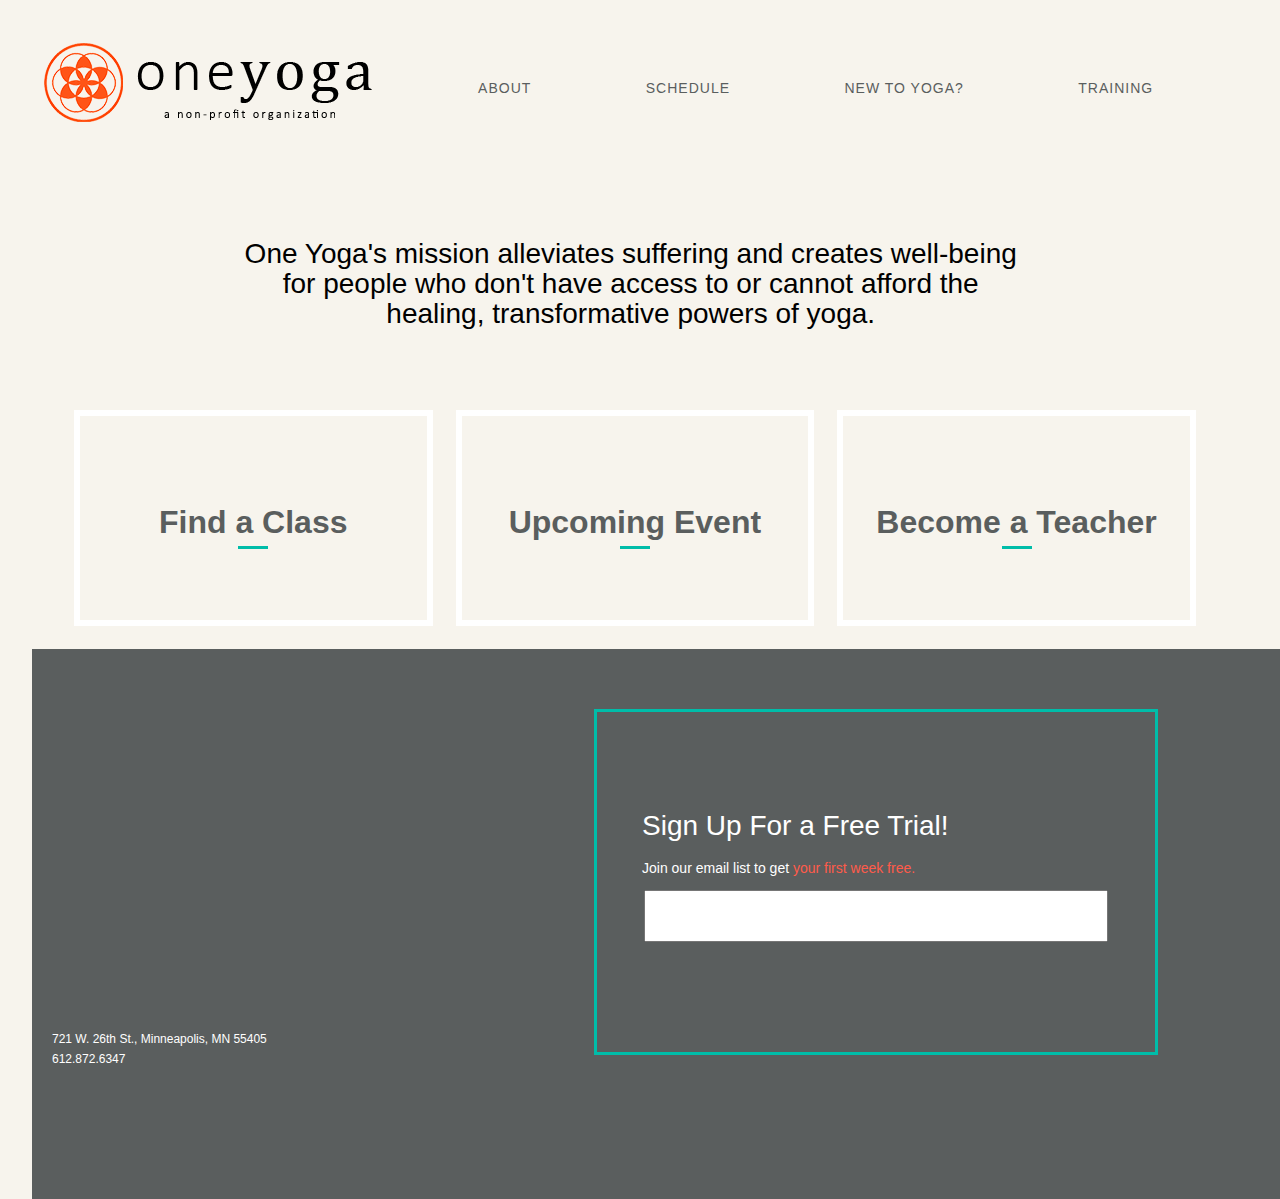
==== Assignments/OneYogaProject/index.html @ 0b42191d "One Yoga Unit 6" ====
<!DOCTYPE html>
<html>

<head>
	<title>One Yoga</title>
	<link rel="stylesheet" type="text/css" href="reset.css">
	<link rel="stylesheet" type="text/css" href="style.css">
	<link href='http://fonts.googleapis.com/css?family=Lato:300,700,900' rel='stylesheet' type='text/css'>
	<!--<script src="https://maps.googleapis.com/maps/api/js">
	function initialize() {
    var mapCanvas = document.getElementById('map_canvas');
    var mapOptions = {
      center: new google.maps.LatLng(44.5403, -78.5463),
      zoom: 8,
      mapTypeId: google.maps.MapTypeId.ROADMAP
    }
    var map = new google.maps.Map(mapCanvas, mapOptions);
  }
  google.maps.event.addDomListener(window, 'load', initialize);
	</script>-->
</head>



<body>
	<div id="header">

		<div id="logo">
			<img src="imgs/logo.png" alt="One Yoga"/>
		</div>

		<ul id="nav">
			<li class="menulink"><a href="#">About</a></li>
			<li class="menulink"><a href="#">Schedule</a></li>
			<li class="menulink"><a href="#">New to Yoga?</a></li>
			<li class="menulink"><a href="#">Training</a></li>
		</ul>
	<div style="clear: both"></div>
	</div><!--end of header div-->

	<div id="content">

	<!--<img src="xx" alt"Hero Image"/>-->

	<div id="mission">
		<p id="missiontext">One Yoga's mission alleviates suffering and creates well-being<br />for people who don't have access to or cannot afford the<br />healing, transformative powers of yoga.</p>
	</div><!--end of mission div-->

	<div class="promocontainer">
		<div class="promoblocks">
				<h1>Find a Class</h1>
				<hr>
		</div>
		<div class="promoblocks">
			<h1>Upcoming Event</h1>
			<hr>
		</div>
		<div class="promoblocks">
			<h1>Become a Teacher</h1>
			<hr>
		</div>
	</div class="promocontainer"><!--end of promo container div-->

	<footer>
		<section id="directions">
			<script id="map" type="text/javascript" src="http://maps.google.com/maps/api/js?sensor=false"></script><div style="overflow:hidden;height:300px;width:500px;"><div id="gmap_canvas" style="height:300px;width:500px;"></div><style>#gmap_canvas img{max-width:none!important;background:none!important}</style><a class="google-map-code" href="http://www.trivoo.net/gutscheine/sheego/" id="get-map-data">trivoo</a></div><script type="text/javascript"> function init_map(){var myOptions = {zoom:14,center:new google.maps.LatLng(44.9553898,-93.28889029999999),mapTypeId: google.maps.MapTypeId.ROADMAP};map = new google.maps.Map(document.getElementById("gmap_canvas"), myOptions);marker = new google.maps.Marker({map: map,position: new google.maps.LatLng(44.9553898, -93.28889029999999)});infowindow = new google.maps.InfoWindow({content:"<b>One Yoga</b><br/>721 W 26th Street<br/>55405 Minneapolis" });google.maps.event.addListener(marker, "click", function(){infowindow.open(map,marker);});}google.maps.event.addDomListener(window, 'load', init_map);</script>
			<!--end of google map-->
		</section><!--end of directions section-->
		<section id="info">
			<h3 id="footeraddress">721 W. 26th St., Minneapolis, MN 55405</h3>
			<br>
			<h3 id="phnumber">612.872.6347</h3>
		</section><!--endn of info section-->

		<section id="emailentry">
			<h1 id="signup">Sign Up For a Free Trial!</h1>
			<br>
			<h2>Join our email list to get<em> your first week free.</em></h2>
			<input type="text"/>
		</section><!--end of email entry section-->
	</footer>

	</div><!--end of content div-->
</body>

</html>
---- Assignments/OneYogaProject/style.css ----
body {
	background-color:#F7F4ED;
	text-align: center;
	font-family: 'Lato 300', sans-serif;
}

#nav, #header{
	margin:1%;
}

#content, #mission, .promocontainer, #missiontext {
	max-width:95%;
	min-width:75%;
}

#content{
	overflow:auto;
}

#logo{
	float:left;
	margin-right:30px;
	width:20%;
	padding:20px;
}

ul#nav{
	width:70%;
	text-align: center;
	float:right;
	display:inline;
	padding-top:55px;
}

li.menulink{
	margin:15px;
	display:inline;
	font-size:14px;
	text-transform: uppercase;
	letter-spacing: 1px;
}

a {
  color: #5A5E5E;
  text-decoration: none;
  padding: 20px 40px;
}

a:hover {
	background-color:white;
}

a:visited {
}

a:active {
	background-color:#FF5B4A;
}

#content{
	margin: 10px auto;
	padding:20px;
}

#mission{
	height:200px;
	/*border:solid;
	border-color:#5A5E5E;*/
}

#missiontext{
	width:100%;
	line-height: 30px;
	text-align: center;
	font-size: 28px;
	font-weight: 100;
	overflow: auto;
	/*padding:1% auto;*/
}

.promocontainer{
	height:240px;
	margin:10px auto;
	/*border:solid;
	border-color:#5A5E5E;*/
}

.promoblocks{
	width:30%;
	height:85%;
	margin:1%;
	float: left;
	border:solid;
	border-width:6px;
	border-color:white;
}

h1{
	width:100%;
	margin-top: 90px;
	margin-bottom:5px;
	margin-left:auto;
	margin-right:auto;
	font-size:32px;
	text-align: center;
	font-weight:900;
	color:#5A5E5E;
}

hr {
	background-color: #00BDA9;
	border-style:none;
	width: 30px;
	height:3px;
}

p{
	width:80%;
	padding:50px;
}

h3 {
	color:white;
	display: inline;
}

footer {
	width:100%;
	margin:0;
	padding:50px 0 0 0;
	height:500px;
	position: absolute;
  	background: #5A5E5E;  
}

footer {
    overflow-x: hidden;
}
/*
#directions {
	width:500px;
	padding:25px;
	float:left;
	margin:0 20px;
	/*border:solid;
	border-color:white;
}

#info {
	width:500px;
	padding:0 25px;
	margin:0 20px;
	text-align: left;
	font-size:12px;
	line-height: 20px;
	font-weight: 300;
	/*border:solid;
	border-color:white;
}

#emailentry {
	width:500px;
	display: inline;
	float:left;
	border:solid;
	border-color:white;
	clear:both;
}
*/

#directions, #emailentry{
	width:40%;
	float:left;
	padding:10px;
	margin:10px;
}

#directions {
	/*border:solid;
	border-color:white;*/
}

#info {
	margin:0 20px;
	text-align: left;
	font-size:12px;
	line-height: 20px;
	font-weight: 300;
	position:absolute;
	top:380px;
	/*border:solid;
	border-color:white;*/
}

#emailentry {
	width:538px;
	height:320px;
	border:solid;
	border-color:#00BDA9;
}

#emailentry h1 {	
	margin-left:35px;
	color:white;
	font-size:28px;
	text-align: left;
	font-weight: 500;
}

#emailentry h2{
	margin-left:35px;
	color:white;
	font-size:14px;
	text-align: left;
	font-weight: 300;
}

em {
	color:#FF5B4A;
}

input {
	width: 80%;
	font-size: 16px;
	margin-top: 15px;
	letter-spacing: 1px;
	text-transform: uppercase;
	position: relative;
	padding: 15px 15px;
	height: auto;
}
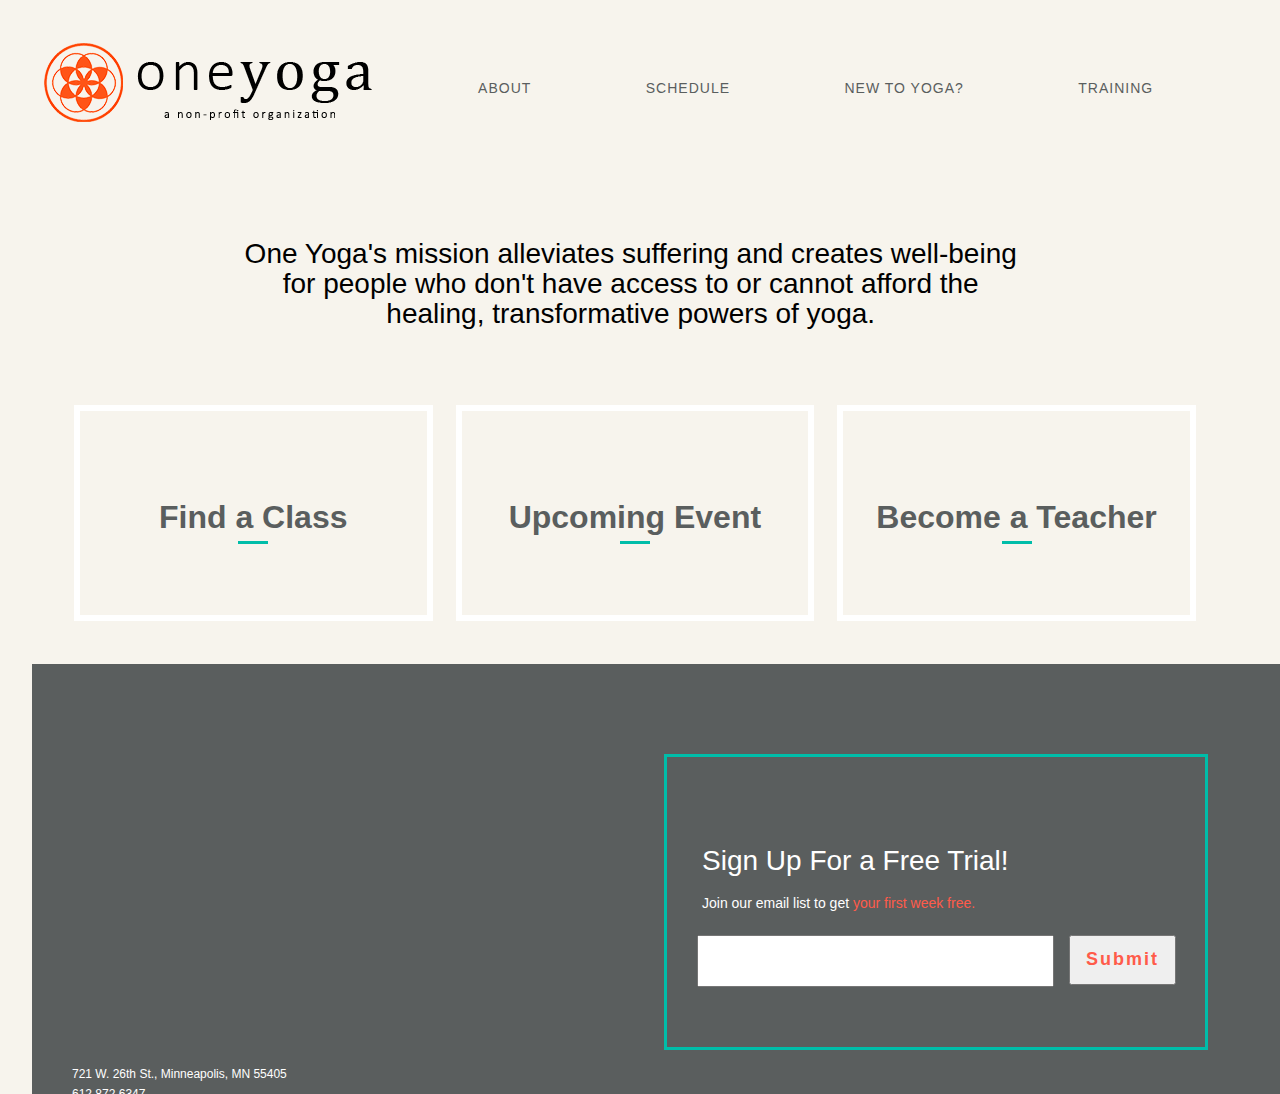
==== commit f8ecdba5: "unit6changes" ====
--- a/Assignments/OneYogaProject/index.html
+++ b/Assignments/OneYogaProject/index.html
@@ -76,7 +76,12 @@
 			<h1 id="signup">Sign Up For a Free Trial!</h1>
 			<br>
 			<h2>Join our email list to get<em> your first week free.</em></h2>
-			<input type="text"/>
+		<fieldset>
+		<input id="emailfield"><type="text" name="email"></submit>
+		<!--<input id="submitbutton"><type="submit" name="Submit" value="Submit"></submit>-->
+		<!--<a class="submitlink" href="#">Submit</a>-->
+		<button class="submitbutton">Submit</button>
+		</fieldset>
 		</section><!--end of email entry section-->
 	</footer>
 
--- a/Assignments/OneYogaProject/style.css
+++ b/Assignments/OneYogaProject/style.css
@@ -1,6 +1,5 @@
 body {
 	background-color:#F7F4ED;
-	text-align: center;
 	font-family: 'Lato 300', sans-serif;
 }
 
@@ -80,7 +79,7 @@
 
 .promocontainer{
 	height:240px;
-	margin:10px auto;
+	margin:5px auto 30px auto;
 	/*border:solid;
 	border-color:#5A5E5E;*/
 }
@@ -128,7 +127,6 @@
 	width:100%;
 	margin:0;
 	padding:50px 0 0 0;
-	height:500px;
 	position: absolute;
   	background: #5A5E5E;  
 }
@@ -136,43 +134,11 @@
 footer {
     overflow-x: hidden;
 }
-/*
-#directions {
-	width:500px;
-	padding:25px;
-	float:left;
-	margin:0 20px;
-	/*border:solid;
-	border-color:white;
-}
-
-#info {
-	width:500px;
-	padding:0 25px;
-	margin:0 20px;
-	text-align: left;
-	font-size:12px;
-	line-height: 20px;
-	font-weight: 300;
-	/*border:solid;
-	border-color:white;
-}
-
-#emailentry {
-	width:500px;
-	display: inline;
-	float:left;
-	border:solid;
-	border-color:white;
-	clear:both;
-}
-*/
-
-#directions, #emailentry{
+
+#directions, #emailentry {
 	width:40%;
 	float:left;
-	padding:10px;
-	margin:10px;
+	margin:40px;
 }
 
 #directions {
@@ -181,20 +147,20 @@
 }
 
 #info {
-	margin:0 20px;
+	margin:0 40px;
 	text-align: left;
 	font-size:12px;
 	line-height: 20px;
 	font-weight: 300;
 	position:absolute;
-	top:380px;
+	top:400px;
 	/*border:solid;
 	border-color:white;*/
 }
 
 #emailentry {
 	width:538px;
-	height:320px;
+	height:290px;
 	border:solid;
 	border-color:#00BDA9;
 }
@@ -219,17 +185,34 @@
 	color:#FF5B4A;
 }
 
-input {
-	width: 80%;
+#emailfield {
+	width: 60%;
+	height:50px;
 	font-size: 16px;
-	margin-top: 15px;
+	float:left;
+	margin-top:25px;
+	margin-left: 30px;
 	letter-spacing: 1px;
 	text-transform: uppercase;
 	position: relative;
-	padding: 15px 15px;
+	padding: 15px;
 	height: auto;
 }
 
-
-
-
+.submitbutton {
+	width:20%;
+	height:50px;
+	margin-top:25px;
+	margin-left:15px;
+	margin-right:20px;
+	display: inline;
+	text-align:center;
+	color:#FF5B4A;
+	letter-spacing: 2px;
+	font-size: 18px;
+	font-weight: 700;
+}
+
+
+
+
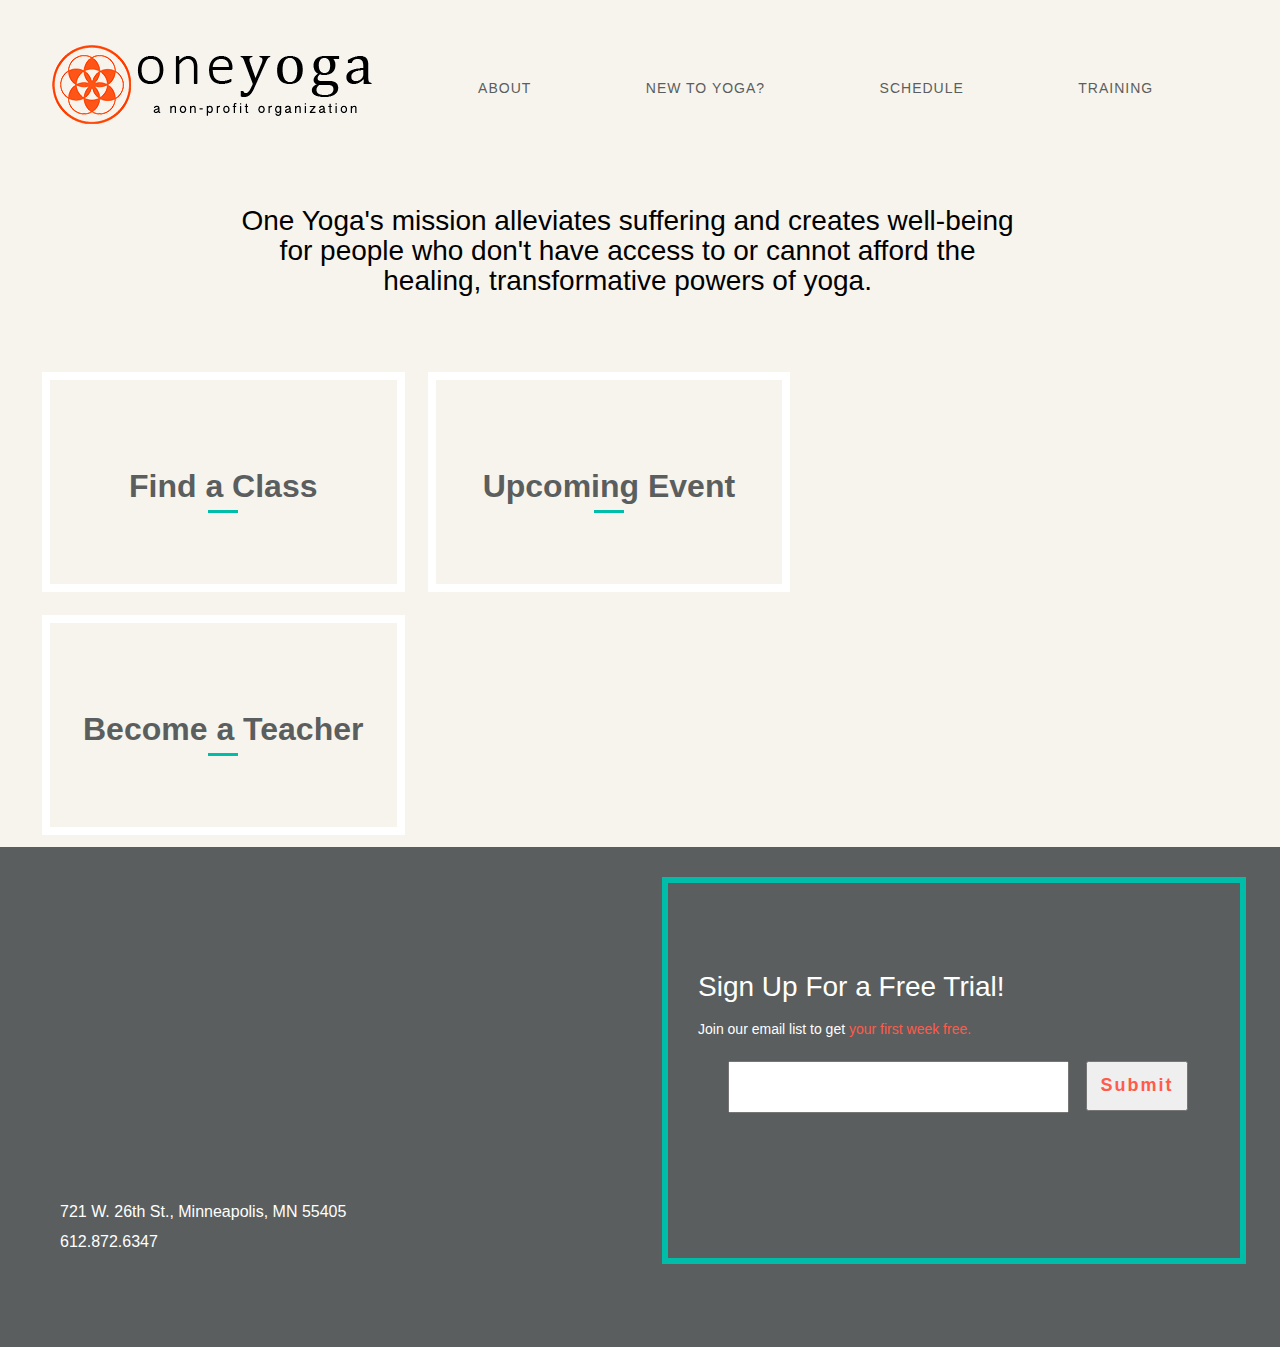
==== commit 195e2c72: "index changes" ====
--- a/Assignments/OneYogaProject/index.html
+++ b/Assignments/OneYogaProject/index.html
@@ -6,18 +6,6 @@
 	<link rel="stylesheet" type="text/css" href="reset.css">
 	<link rel="stylesheet" type="text/css" href="style.css">
 	<link href='http://fonts.googleapis.com/css?family=Lato:300,700,900' rel='stylesheet' type='text/css'>
-	<!--<script src="https://maps.googleapis.com/maps/api/js">
-	function initialize() {
-    var mapCanvas = document.getElementById('map_canvas');
-    var mapOptions = {
-      center: new google.maps.LatLng(44.5403, -78.5463),
-      zoom: 8,
-      mapTypeId: google.maps.MapTypeId.ROADMAP
-    }
-    var map = new google.maps.Map(mapCanvas, mapOptions);
-  }
-  google.maps.event.addDomListener(window, 'load', initialize);
-	</script>-->
 </head>
 
 
@@ -31,11 +19,10 @@
 
 		<ul id="nav">
 			<li class="menulink"><a href="#">About</a></li>
+			<li class="menulink"><a href="#">New to Yoga?</a></li>
 			<li class="menulink"><a href="#">Schedule</a></li>
-			<li class="menulink"><a href="#">New to Yoga?</a></li>
 			<li class="menulink"><a href="#">Training</a></li>
 		</ul>
-	<div style="clear: both"></div>
 	</div><!--end of header div-->
 
 	<div id="content">
@@ -60,19 +47,23 @@
 			<hr>
 		</div>
 	</div class="promocontainer"><!--end of promo container div-->
+	</div><!--end of content div-->
 
 	<footer>
 		<section id="directions">
+		<div class="clearfix"></div>
 			<script id="map" type="text/javascript" src="http://maps.google.com/maps/api/js?sensor=false"></script><div style="overflow:hidden;height:300px;width:500px;"><div id="gmap_canvas" style="height:300px;width:500px;"></div><style>#gmap_canvas img{max-width:none!important;background:none!important}</style><a class="google-map-code" href="http://www.trivoo.net/gutscheine/sheego/" id="get-map-data">trivoo</a></div><script type="text/javascript"> function init_map(){var myOptions = {zoom:14,center:new google.maps.LatLng(44.9553898,-93.28889029999999),mapTypeId: google.maps.MapTypeId.ROADMAP};map = new google.maps.Map(document.getElementById("gmap_canvas"), myOptions);marker = new google.maps.Marker({map: map,position: new google.maps.LatLng(44.9553898, -93.28889029999999)});infowindow = new google.maps.InfoWindow({content:"<b>One Yoga</b><br/>721 W 26th Street<br/>55405 Minneapolis" });google.maps.event.addListener(marker, "click", function(){infowindow.open(map,marker);});}google.maps.event.addDomListener(window, 'load', init_map);</script>
-			<!--end of google map-->
-		</section><!--end of directions section-->
-		<section id="info">
+
+		<div id="directioninfo">
 			<h3 id="footeraddress">721 W. 26th St., Minneapolis, MN 55405</h3>
 			<br>
 			<h3 id="phnumber">612.872.6347</h3>
-		</section><!--endn of info section-->
+		</div><!--end of direction info div-->
+
+		</section><!--end of directions section-->
 
 		<section id="emailentry">
+		<div class="clearfix"></div>
 			<h1 id="signup">Sign Up For a Free Trial!</h1>
 			<br>
 			<h2>Join our email list to get<em> your first week free.</em></h2>
@@ -85,7 +76,6 @@
 		</section><!--end of email entry section-->
 	</footer>
 
-	</div><!--end of content div-->
 </body>
 
 </html>
--- a/Assignments/OneYogaProject/style.css
+++ b/Assignments/OneYogaProject/style.css
@@ -1,6 +1,7 @@
 body {
 	background-color:#F7F4ED;
 	font-family: 'Lato 300', sans-serif;
+	margin:0 auto;
 }
 
 #nav, #header{
@@ -8,8 +9,7 @@
 }
 
 #content, #mission, .promocontainer, #missiontext {
-	max-width:95%;
-	min-width:75%;
+	width:95%;
 }
 
 #content{
@@ -56,10 +56,10 @@
 	background-color:#FF5B4A;
 }
 
-#content{
+/*#content{
 	margin: 10px auto;
 	padding:20px;
-}
+}*/
 
 #mission{
 	height:200px;
@@ -90,7 +90,7 @@
 	margin:1%;
 	float: left;
 	border:solid;
-	border-width:6px;
+	border-width:8px;
 	border-color:white;
 }
 
@@ -124,49 +124,51 @@
 }
 
 footer {
-	width:100%;
-	margin:0;
-	padding:50px 0 0 0;
-	position: absolute;
-  	background: #5A5E5E;  
-}
-
-footer {
-    overflow-x: hidden;
-}
-
-#directions, #emailentry {
+	height:500px;
+  	background: #5A5E5E;
+	/*overflow-x: hidden;
+    overflow-y: scroll;*/
+}
+
+#emailentry, #directions {
 	width:40%;
-	float:left;
-	margin:40px;
-}
-
-#directions {
-	/*border:solid;
-	border-color:white;*/
-}
-
-#info {
-	margin:0 40px;
+	height:75%;
+	margin:30px;
+	padding:0 30px;
+	float: left;
+	text-align: center;
+}
+
+#map {
+	margin-bottom:20px;
+}
+
+#directioninfo {
+	font-size: 16px;
+	line-height: 30px;
+	margin-top:20px;
+	display: block;
+	width:310px;
 	text-align: left;
-	font-size:12px;
-	line-height: 20px;
-	font-weight: 300;
-	position:absolute;
-	top:400px;
-	/*border:solid;
-	border-color:white;*/
-}
+}
+
+.clearfix {
+    content: "";
+    display: inline;
+    height: 0;
+    clear: both;
+    visibility: hidden;
+}
+
 
 #emailentry {
-	width:538px;
-	height:290px;
 	border:solid;
 	border-color:#00BDA9;
+	border-width:6px;
 }
 
 #emailentry h1 {	
-	margin-left:35px;
+	/*margin-left:35px;*/
 	color:white;
 	font-size:28px;
 	text-align: left;
@@ -174,7 +176,6 @@
 }
 
 #emailentry h2{
-	margin-left:35px;
 	color:white;
 	font-size:14px;
 	text-align: left;
@@ -187,14 +188,12 @@
 
 #emailfield {
 	width: 60%;
-	height:50px;
 	font-size: 16px;
 	float:left;
 	margin-top:25px;
 	margin-left: 30px;
 	letter-spacing: 1px;
 	text-transform: uppercase;
-	position: relative;
 	padding: 15px;
 	height: auto;
 }
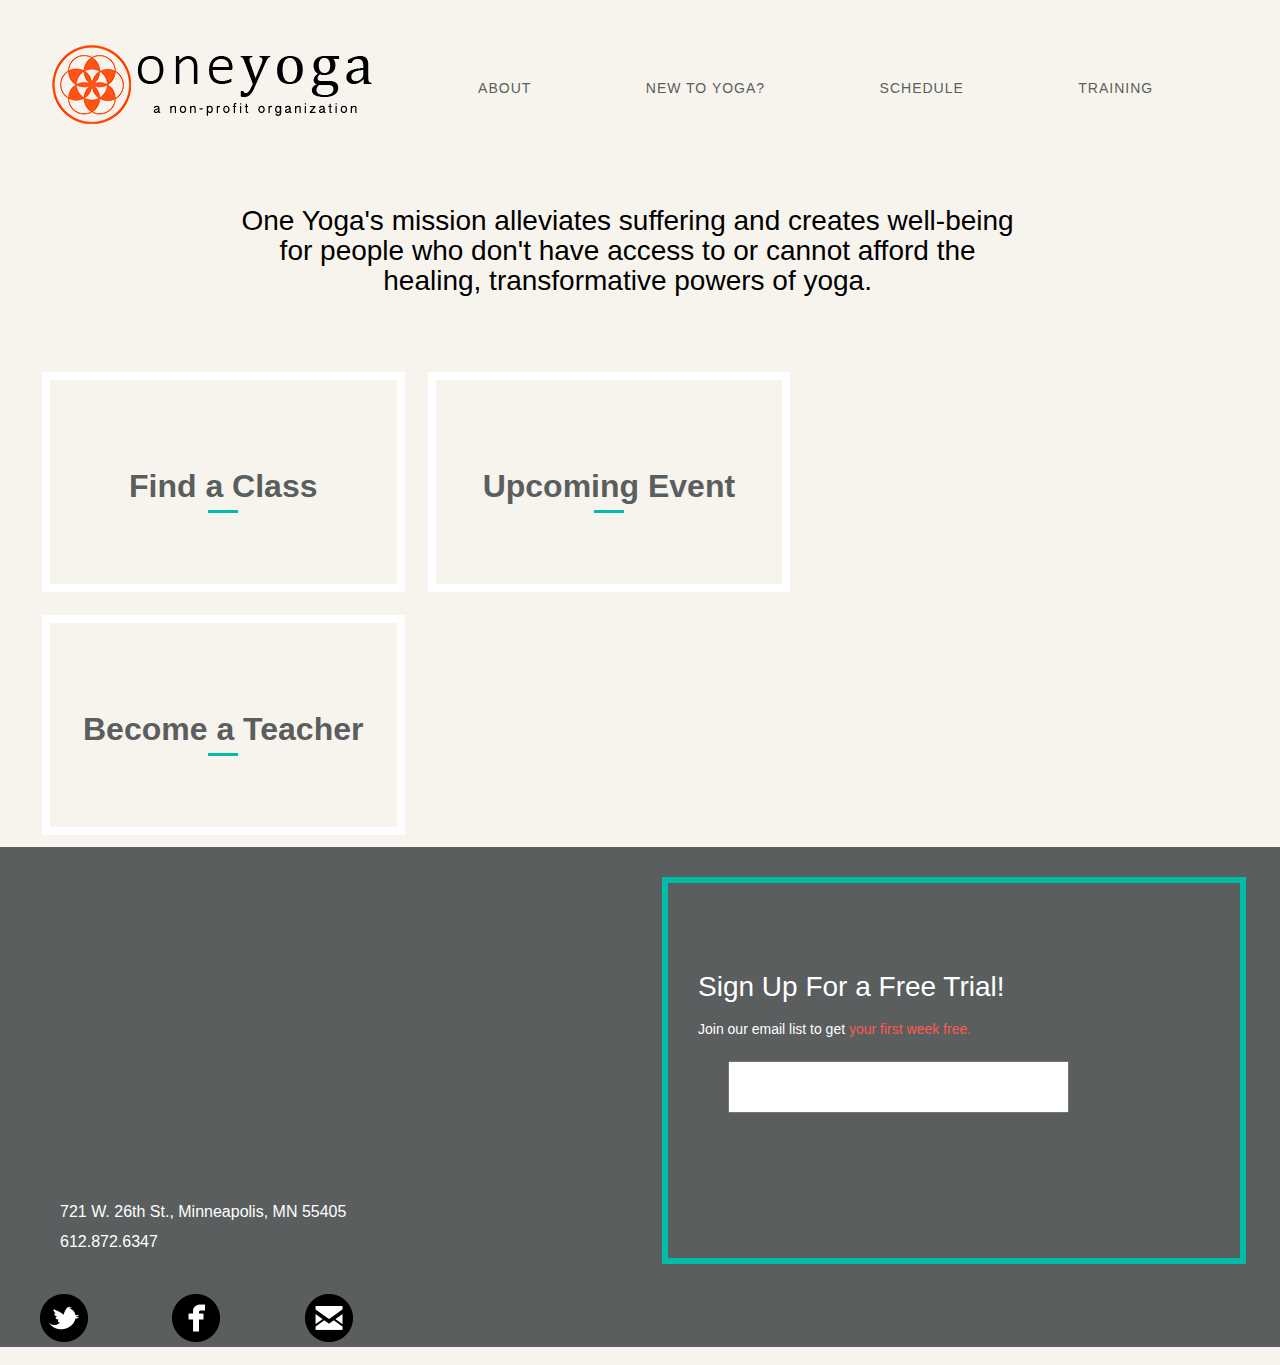
==== commit 72814003: "About and Index changes" ====
--- a/Assignments/OneYogaProject/index.html
+++ b/Assignments/OneYogaProject/index.html
@@ -14,11 +14,11 @@
 	<div id="header">
 
 		<div id="logo">
-			<img src="imgs/logo.png" alt="One Yoga"/>
+			<img src="imgs/logo.png" href="index.html" alt="One Yoga"/>
 		</div>
 
 		<ul id="nav">
-			<li class="menulink"><a href="#">About</a></li>
+			<li class="menulink"><a href="about/index.html">About</a></li>
 			<li class="menulink"><a href="#">New to Yoga?</a></li>
 			<li class="menulink"><a href="#">Schedule</a></li>
 			<li class="menulink"><a href="#">Training</a></li>
@@ -47,6 +47,7 @@
 			<hr>
 		</div>
 	</div class="promocontainer"><!--end of promo container div-->
+
 	</div><!--end of content div-->
 
 	<footer>
@@ -58,6 +59,7 @@
 			<h3 id="footeraddress">721 W. 26th St., Minneapolis, MN 55405</h3>
 			<br>
 			<h3 id="phnumber">612.872.6347</h3>
+			<a href="https://www.google.com/maps/place/One+Yoga+Studio/@44.95524,-93.288878,17z/data=!4m3!3m2!1s0x0000000000000000:0x98ce4c886e8da188!4b1" class="myButton2" target="_blank">Get Directions</a>
 		</div><!--end of direction info div-->
 
 		</section><!--end of directions section-->
@@ -68,12 +70,13 @@
 			<br>
 			<h2>Join our email list to get<em> your first week free.</em></h2>
 		<fieldset>
-		<input id="emailfield"><type="text" name="email"></submit>
-		<!--<input id="submitbutton"><type="submit" name="Submit" value="Submit"></submit>-->
-		<!--<a class="submitlink" href="#">Submit</a>-->
-		<button class="submitbutton">Submit</button>
+		<input id="emailfield"><type="text" name="email" value="Email Address"></submit>
+		<a href="#" class="myButton">Submit</a>
 		</fieldset>
 		</section><!--end of email entry section-->
+		<a class="socialIcons" href="https://twitter.com/OneYoga" title="Follow One Yoga on Twitter" alt="One Yoga Twitter Icon"><img src="imgs/twitter-48.png" /></a>
+		<a class="socialIcons" href="https://www.facebook.com/OneYoga" title="Like One Yoga on Facebook" alt="One YogaFacebook Icon"><img src="imgs/facebook-48.png"/></a>
+		<a class="socialIcons" href="" title="Email One Yoga" alt="Email One Yoga"><img src="imgs/email-48.png"/></a>
 	</footer>
 
 </body>
